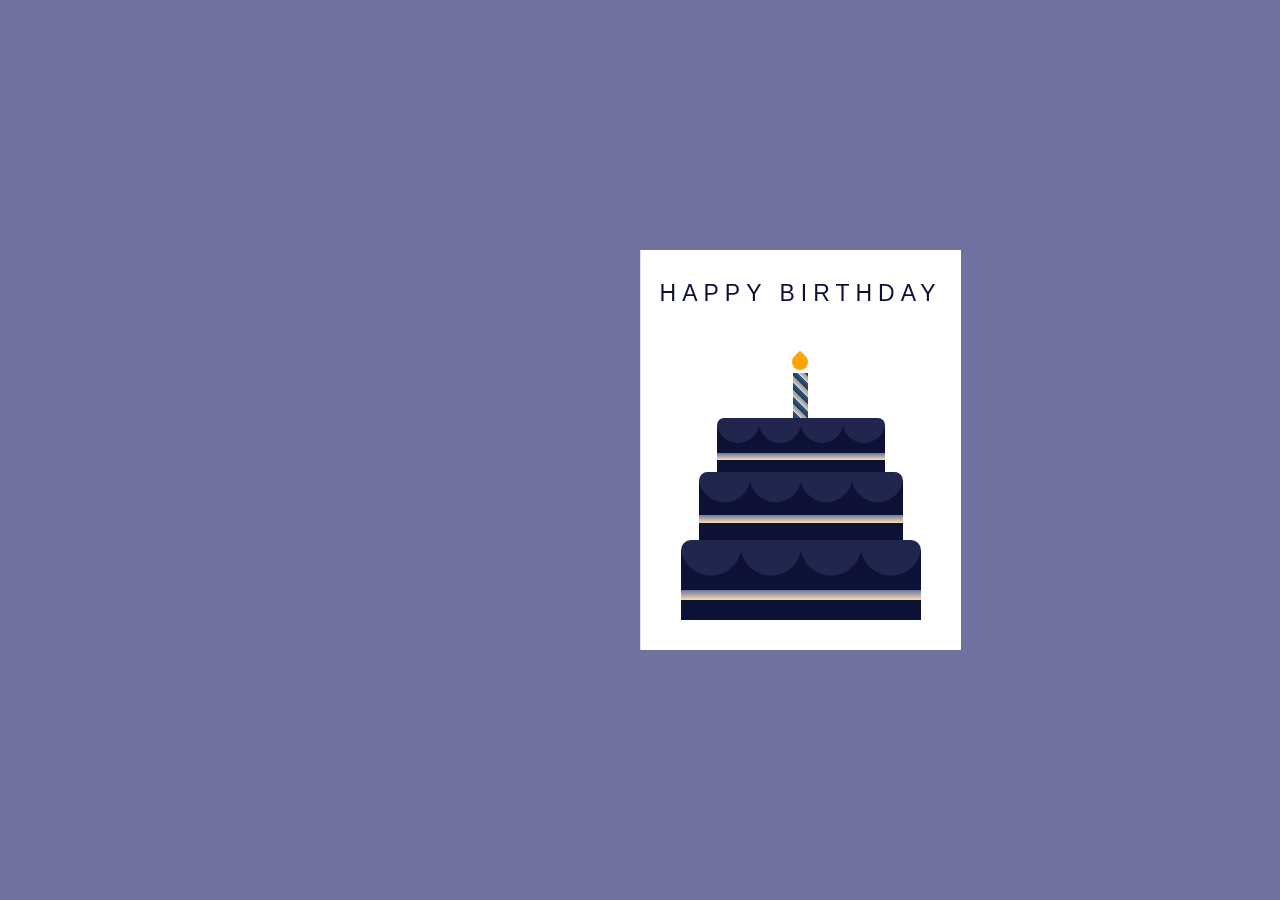
==== happy_bday/index.html @ e7286daf "chinaza birthday" ====
<!DOCTYPE html>
<html lang="en">
<head>
    <meta charset="UTF-8">
    <meta http-equiv="X-UA-Compatible" content="IE=edge">
    <meta name="viewport" content="width=device-width, initial-scale=1.0">
    <link rel="stylesheet" href="style.css">
    <title>Document</title>
</head>
<body>
    <div class="card">
        <div class="outside">
            <div class="front">
                <p>Happy Birthday</p>
                <div class="cake">
                    <div class="top-layer"></div>
                    <div class="middle-layer"></div>
                    <div class="bottom-layer"></div>
                    <div class="candle"></div>
                </div>
                 
            </div>
            <div class="back"></div>
        </div>
        <div class="inside">
            <p>Wishing you a very happy birthday
                filled with love and laughter
            </p>
            <h1>&#127873;</h1>
        </div>
    </div>
</body>
</html>
---- happy_bday/style.css ----
*{
    padding:0;
    margin:0;
    box-sizing: border-box;
    font-family: "Poppins", sans-serif;

}
body{
    background-color: rgb(113, 113, 161);
}
.card{  
    width: 640px;
    height: 400px;
    position: absolute;
    margin: auto;
    left: 0;
    right: 0;
    top: 0;
    bottom: 0;
    -webkit-perspective: 1200px;
    perspective: 1200px;
    transition: 1s;
}
.card:hover{
    transform: rotate(-5deg);
}
.card:hover .outside{
    transform:   rotateY(-130deg);
}

.outside, .inside{
    height: 100%;
    width: 50%;
    position:absolute;
    left: 50.1%;
}

.inside{
    left:50.1%;
    background:linear-gradient(to right, #e0e0e0, #ffffff 30%);
    line-height: 3;
    padding: 0 20px;
    text-align: center;
    display: flex;
    flex-direction: column;
    justify-content: space-around;
    align-items: center;
    left: 50%;
}
.outside{
    -webkit-transform-style: preserve-3d;
    transform-style: preserve-3d ;
    z-index: 1;
    transform-origin: left;
    transition: 2s;
}
.front,   
.back{
    height: 100%;
    width: 100%;
    position: absolute;
    -webkit-backface-visibility: hidden;
    backface-visibility: hidden;
    transform: rotateX(0deg);
    
}
.front{
    background-color: white;
}
.back{
    transform: rotateY(180deg);
    background: linear-gradient(to left, #e0e0e0, #ffffff)
}
.cake{
    width: 100%;
    position: absolute;
    bottom: 30px;
}
.top-layer, .middle-layer, .bottom-layer{
    height: 80px;
    width: 240px;
    background-repeat: repeat;
    background-size: 60px 100px;
    background-image: linear-gradient(
        transparent 50px,
        #6477a0 50px,
        #fedbab 60px ,
        transparent 60px
        ),
        radial-gradient(
            circle at 30px 5px,#21264e 30px, #0d1136 31px);
    border-radius: 10px 10px 0 0; 
    position: relative;
    margin:auto;
}
.middle-layer{
    transform: scale(0.85);
    top: 6px;
}
 
.top-layer{
    transform: scale(0.7);
    top: 26px;
}
.candle{
    height: 45px;
    width: 15px;
    background: repeating-linear-gradient(
        45deg,
        #27374e 0,
        #2f5a83 5px,
        rgb(218, 212, 212) 5px,
        #969291 10px

    );
    position: absolute;
    margin: auto;
    left: 0;
    right: 0;
    bottom: 202px;    
}
.candle:before{
     content: "";
     position: absolute;
     height: 16px;
     width: 16px;
     background-color: #ffa500;
     border-radius: 0 50% 50% 50%;
     bottom: 48px;
     transform: rotate(45deg);
     left: -1px;
}
.outside p {
    font-size: 23px;
    text-transform:uppercase; 
    margin-top: 30px;
    text-align: center;
    letter-spacing: 6px;
    color: #0d1136;
}
.inside h1{
    font-size:120px;
    line-height: 120px;
}
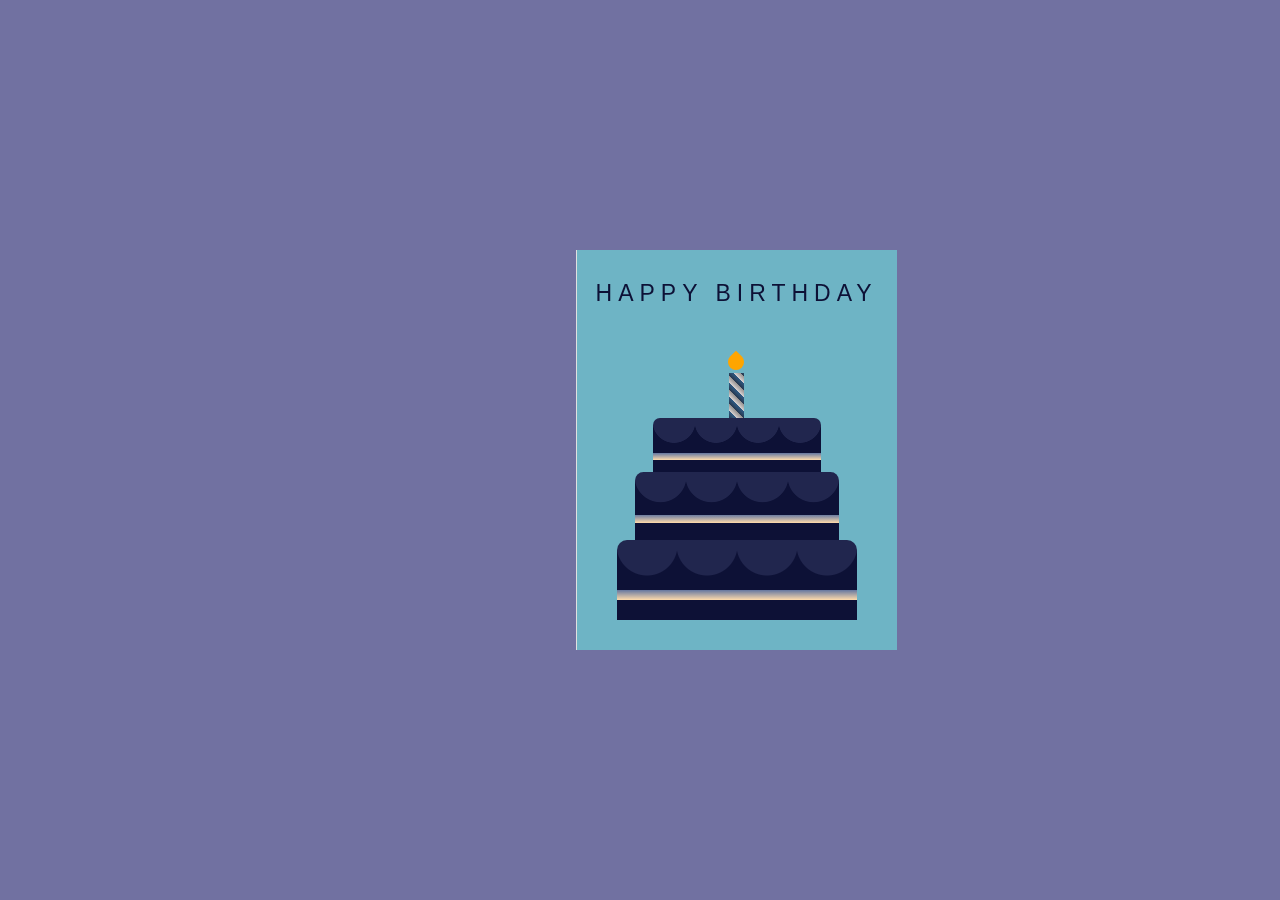
==== commit 872d080a: "new_birthday" ====
--- a/happy_bday/index.html
+++ b/happy_bday/index.html
@@ -3,7 +3,7 @@
 <head>
     <meta charset="UTF-8">
     <meta http-equiv="X-UA-Compatible" content="IE=edge">
-    <meta name="viewport" content="width=device-width, initial-scale=1.0">
+    <meta name="viewport" content="width=device-width, initial-scale=1.0, maximum-scale=1, user-scalable=no">
     <link rel="stylesheet" href="style.css">
     <title>Document</title>
 </head>
@@ -23,10 +23,16 @@
             <div class="back"></div>
         </div>
         <div class="inside">
-            <p>Wishing you a very happy birthday
-                filled with love and laughter
+            <p>My Guy!!! <br>
+                you are simply just amazing, <br>
+                knowing you has been a blessing, <br>
+                Keep burning,  Keep shining <br>
+                I pray you find Grace to even obey the Father <br>
+                        more this year <br>
+                Happy Birthday Chinaza!!
             </p>
             <h1>&#127873;</h1>
+            <a href="https://wisdompython.github.io/bday/">Click Here</a>
         </div>
     </div>
 </body>
--- a/happy_bday/style.css
+++ b/happy_bday/style.css
@@ -12,9 +12,9 @@
     width: 640px;
     height: 400px;
     position: absolute;
-    margin: auto;
-    left: 0;
-    right: 0;
+    margin:auto;
+    left: 20%;
+    right: 50%;
     top: 0;
     bottom: 0;
     -webkit-perspective: 1200px;
@@ -65,7 +65,7 @@
     
 }
 .front{
-    background-color: white;
+    background-color: rgb(110, 180, 197);
 }
 .back{
     transform: rotateY(180deg);
@@ -139,6 +139,27 @@
     color: #0d1136;
 }
 .inside h1{
-    font-size:120px;
+    font-size:100px;
     line-height: 120px;
+}
+
+.inside p {
+    font-size: small;
+}
+.inside a{
+    width: 100%;
+    font-weight: 500;
+    color:rgb(35, 65, 161);
+    font-size: 26px;
+    bottom: 0;
+    left: 50%;
+    transform: translateX(-50%);
+    opacity: 0;
+    position:absolute;
+    transition: 0.5s;
+}
+.inside:hover a{
+    background: rgba(94, 183, 243, 0.2);
+    bottom:9%;
+    opacity:1;
 }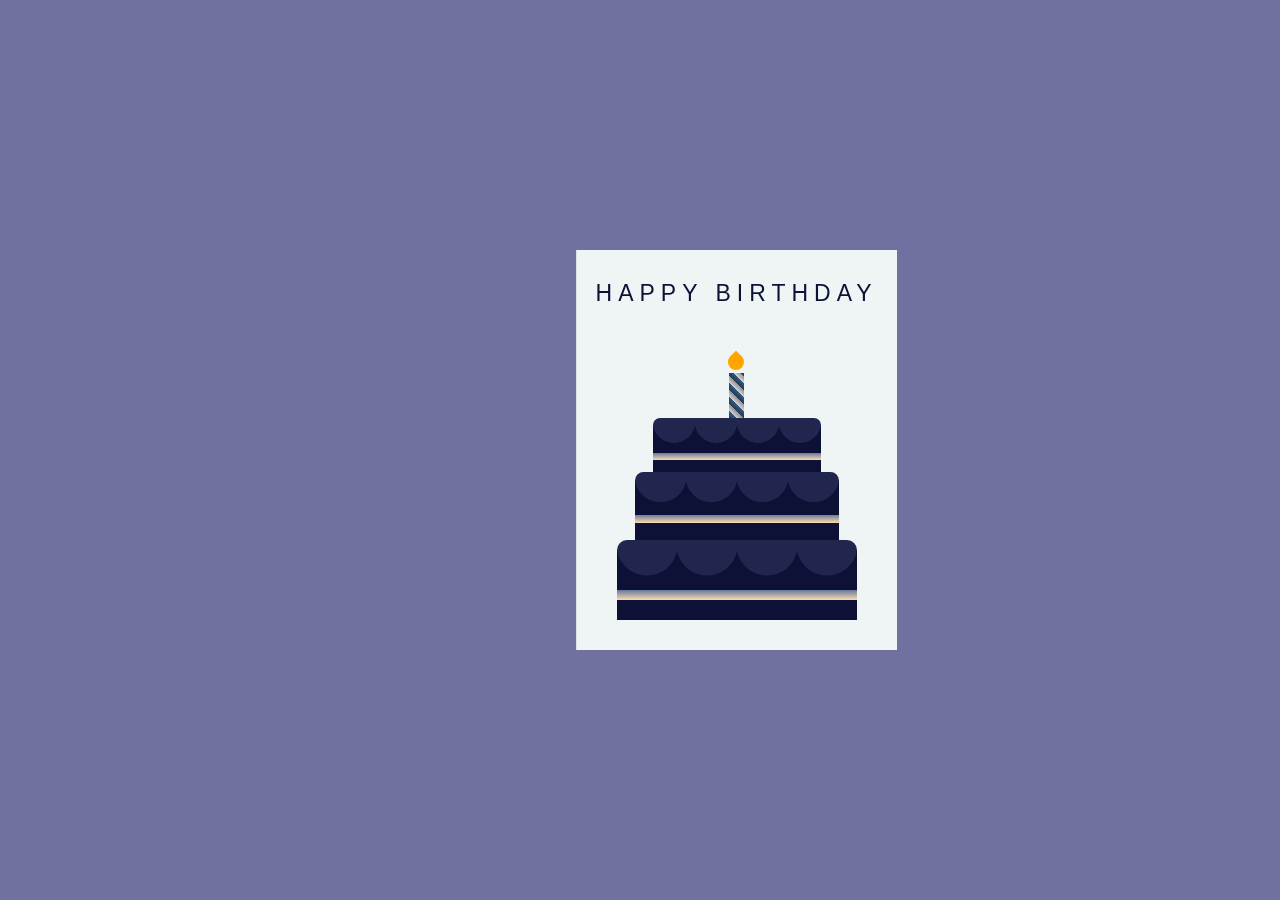
==== commit b3ba6a75: "new_birthday" ====
--- a/happy_bday/index.html
+++ b/happy_bday/index.html
@@ -5,7 +5,7 @@
     <meta http-equiv="X-UA-Compatible" content="IE=edge">
     <meta name="viewport" content="width=device-width, initial-scale=1.0, maximum-scale=1, user-scalable=no">
     <link rel="stylesheet" href="style.css">
-    <title>Document</title>
+    <title>Happy Birthday</title>
 </head>
 <body>
     <div class="card">
--- a/happy_bday/style.css
+++ b/happy_bday/style.css
@@ -65,7 +65,7 @@
     
 }
 .front{
-    background-color: rgb(110, 180, 197);
+    background-color: rgb(239, 244, 245);
 }
 .back{
     transform: rotateY(180deg);
